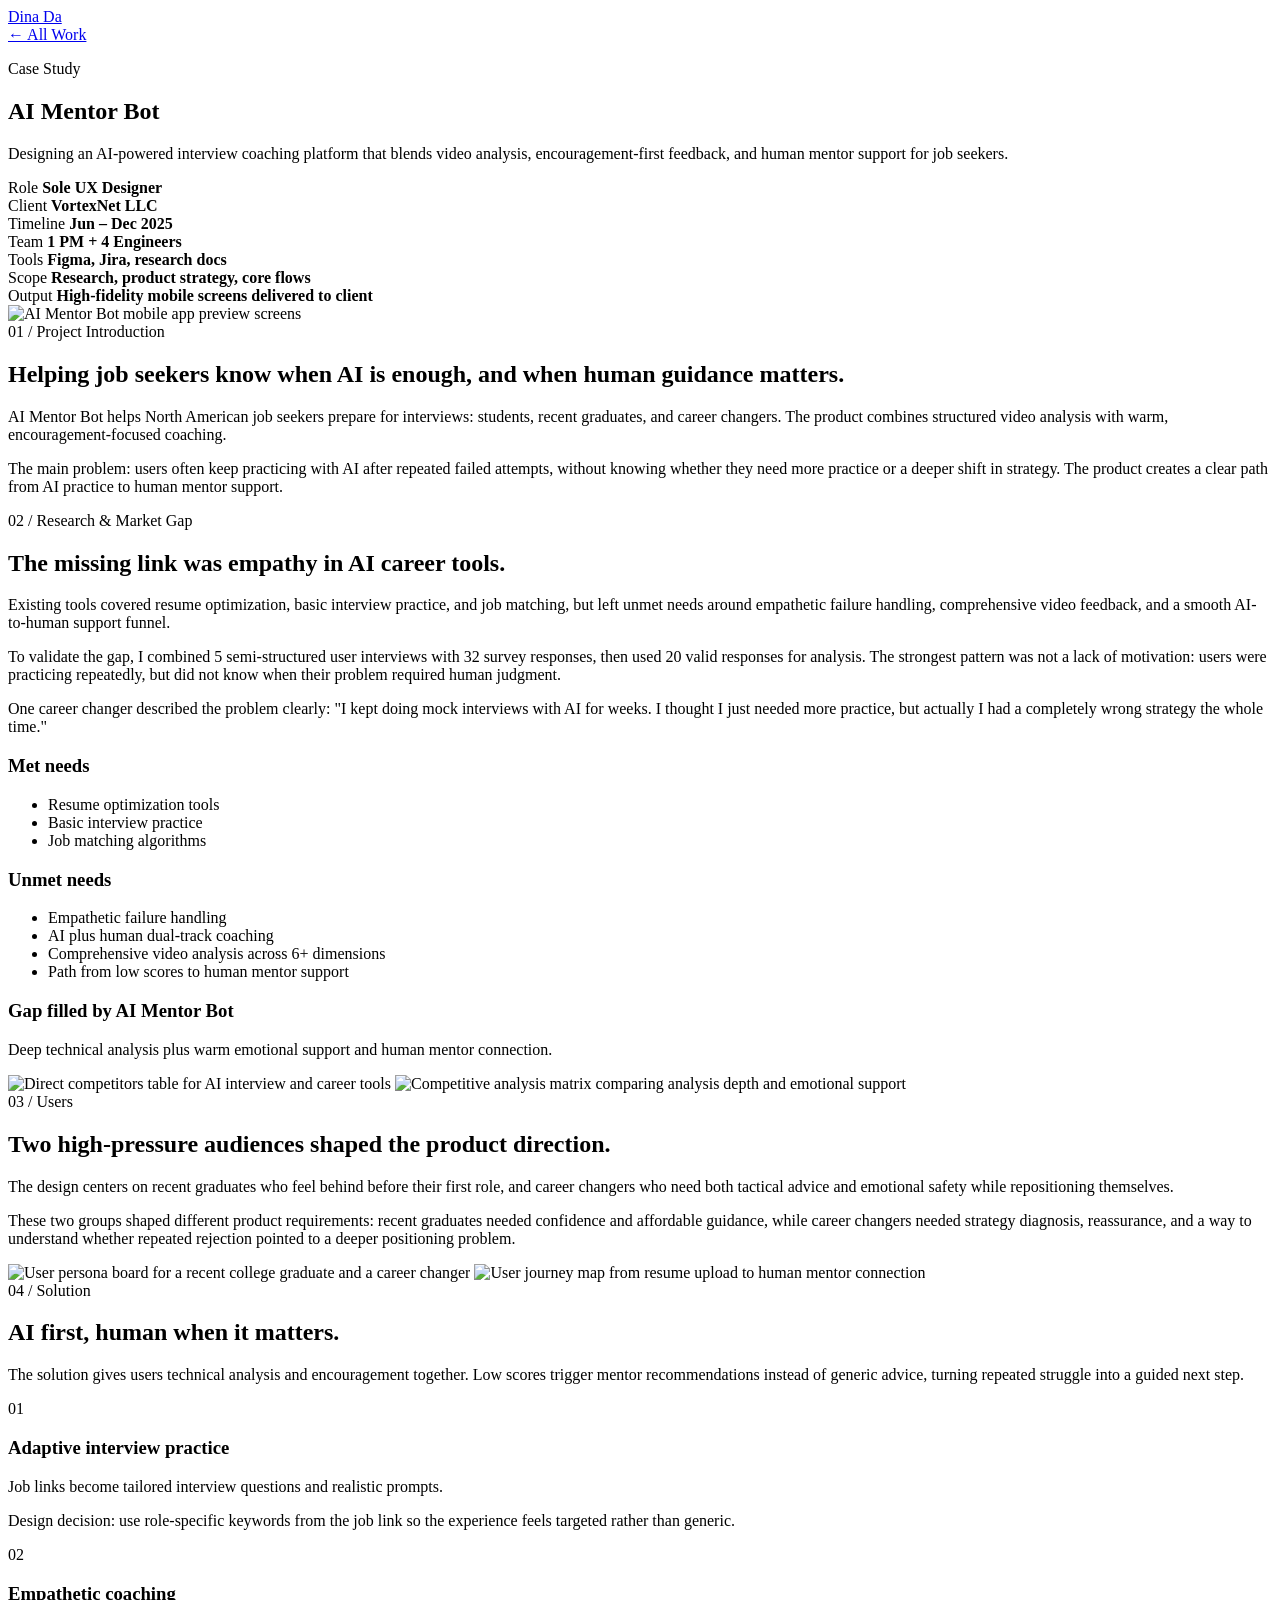
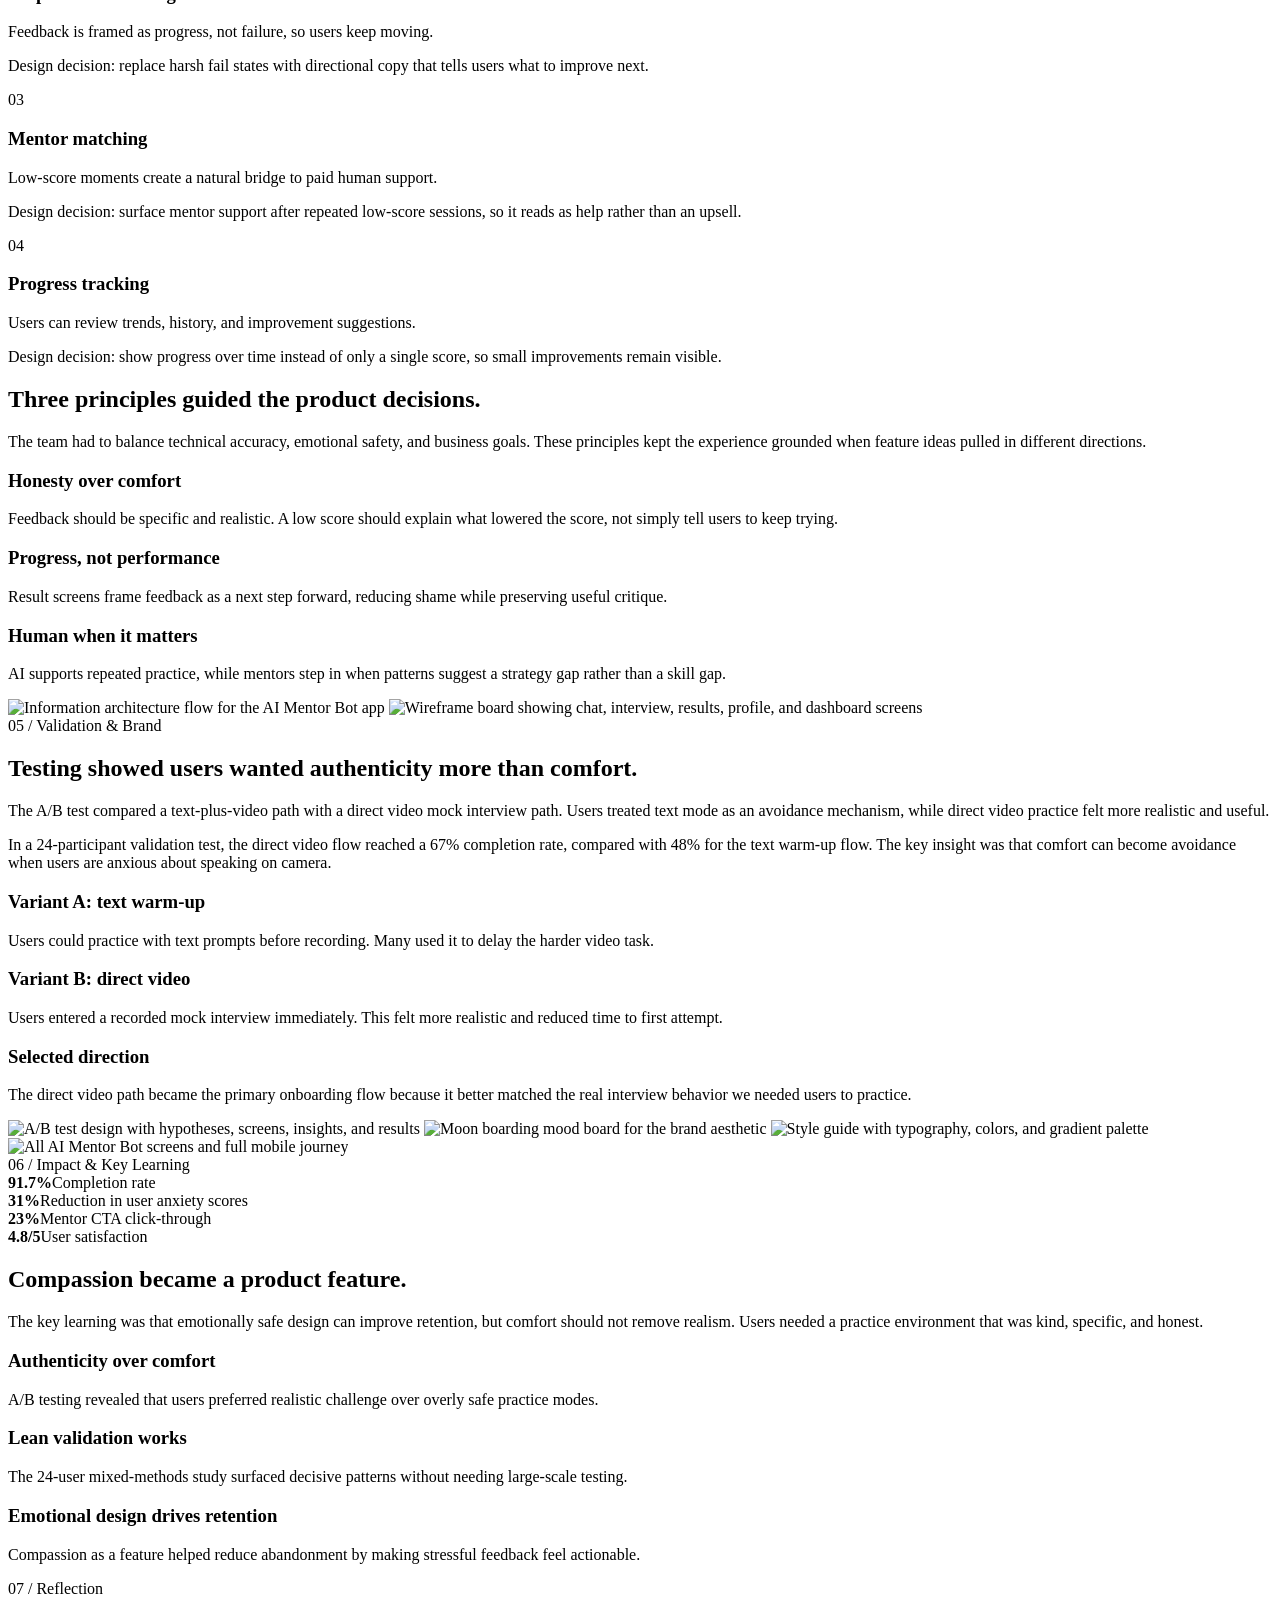
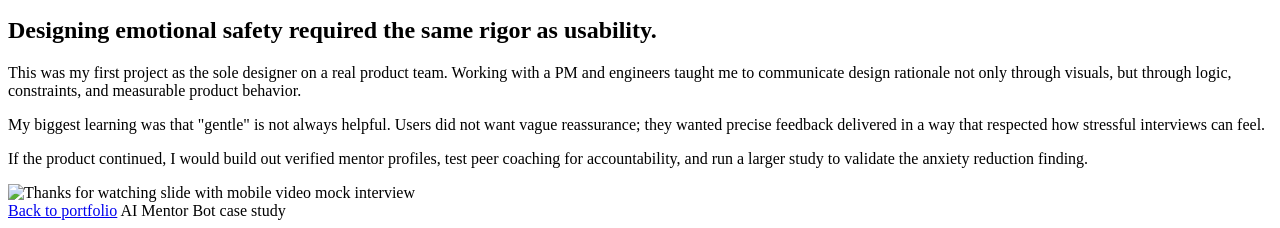
==== ai-mentor-bot/index.html @ ea724c3a "Sync with locked resume (2026-11-05): update ai-mentor-bot/index.html" ====
<!doctype html>
<html lang="en">
  <head>
    <meta charset="utf-8">
    <meta name="viewport" content="width=device-width, initial-scale=1">
    <title>AI Mentor Bot | Dina Da Portfolio</title>
    <meta
      name="description"
      content="AI Mentor Bot is an AI-powered interview coaching platform combining technical video analysis, empathetic support, and human mentor connection."
    >
    <link rel="preconnect" href="https://fonts.googleapis.com">
    <link rel="preconnect" href="https://fonts.gstatic.com" crossorigin>
    <link
      href="https://fonts.googleapis.com/css2?family=Inter:wght@400;500;600;700;800&family=Poppins:wght@500;600;700&display=swap"
      rel="stylesheet"
    >
    <link rel="stylesheet" href="ai-mentor-bot.css">
  </head>
  <body>
    <header class="site-header">
      <a class="brand" href="https://dinada.design/index.html" aria-label="Back to Dina Da portfolio">Dina Da</a>
      <nav class="nav" aria-label="Portfolio navigation">
        <a href="https://dinada.design/index.html">&larr; All Work</a>
      </nav>
    </header>

    <main>
      <section class="hero" aria-labelledby="case-title">
        <div class="hero-copy">
          <p class="eyebrow">Case Study</p>
          <h1 id="case-title">AI Mentor Bot</h1>
          <p class="hero-lede">
            Designing an AI-powered interview coaching platform that blends video analysis,
            encouragement-first feedback, and human mentor support for job seekers.
          </p>
          <div class="hero-meta" aria-label="Project summary">
            <div>
              <span>Role</span>
              <strong>Sole UX Designer</strong>
            </div>
            <div>
              <span>Client</span>
              <strong>VortexNet LLC</strong>
            </div>
            <div>
              <span>Timeline</span>
              <strong>Jun – Dec 2025</strong>
            </div>
            <div>
              <span>Team</span>
              <strong>1 PM + 4 Engineers</strong>
            </div>
            <div>
              <span>Tools</span>
              <strong>Figma, Jira, research docs</strong>
            </div>
            <div>
              <span>Scope</span>
              <strong>Research, product strategy, core flows</strong>
            </div>
            <div>
              <span>Output</span>
              <strong>High-fidelity mobile screens delivered to client</strong>
            </div>
          </div>
        </div>
        <div class="hero-art">
          <img src="../images/covers/project1.png" alt="AI Mentor Bot mobile app preview screens">
        </div>
      </section>

      <section class="section intro" id="overview">
        <div class="section-kicker">01 / Project Introduction</div>
        <div class="content-grid">
          <div>
            <h2>Helping job seekers know when AI is enough, and when human guidance matters.</h2>
          </div>
          <div class="copy-block">
            <p>
              AI Mentor Bot helps North American job seekers prepare for interviews: students, recent
              graduates, and career changers. The product combines structured video analysis with warm,
              encouragement-focused coaching.
            </p>
            <p>
              The main problem: users often keep practicing with AI after repeated failed attempts, without
              knowing whether they need more practice or a deeper shift in strategy. The product creates a
              clear path from AI practice to human mentor support.
            </p>
          </div>
        </div>
      </section>

      <section class="section" id="research">
        <div class="section-kicker">02 / Research & Market Gap</div>
        <div class="content-grid">
          <div>
            <h2>The missing link was empathy in AI career tools.</h2>
          </div>
          <div class="copy-block">
            <p>
              Existing tools covered resume optimization, basic interview practice, and job matching, but
              left unmet needs around empathetic failure handling, comprehensive video feedback, and a
              smooth AI-to-human support funnel.
            </p>
            <p>
              To validate the gap, I combined 5 semi-structured user interviews with 32 survey responses,
              then used 20 valid responses for analysis. The strongest pattern was not a lack of motivation:
              users were practicing repeatedly, but did not know when their problem required human judgment.
            </p>
            <p>
              One career changer described the problem clearly: "I kept doing mock interviews with AI for
              weeks. I thought I just needed more practice, but actually I had a completely wrong strategy
              the whole time."
            </p>
          </div>
        </div>
        <div class="needs-grid" aria-label="Market gap needs analysis">
          <article>
            <h3>Met needs</h3>
            <ul>
              <li>Resume optimization tools</li>
              <li>Basic interview practice</li>
              <li>Job matching algorithms</li>
            </ul>
          </article>
          <article>
            <h3>Unmet needs</h3>
            <ul>
              <li>Empathetic failure handling</li>
              <li>AI plus human dual-track coaching</li>
              <li>Comprehensive video analysis across 6+ dimensions</li>
              <li>Path from low scores to human mentor support</li>
            </ul>
          </article>
          <article class="needs-callout">
            <h3>Gap filled by AI Mentor Bot</h3>
            <p>Deep technical analysis plus warm emotional support and human mentor connection.</p>
          </article>
        </div>
        <div class="image-stack">
          <img src="assets/image-3.jpg" alt="Direct competitors table for AI interview and career tools">
          <img src="assets/image-4.jpg" alt="Competitive analysis matrix comparing analysis depth and emotional support">
        </div>
      </section>

      <section class="section">
        <div class="section-kicker">03 / Users</div>
        <div class="content-grid">
          <div>
            <h2>Two high-pressure audiences shaped the product direction.</h2>
          </div>
          <div class="copy-block">
            <p>
              The design centers on recent graduates who feel behind before their first role, and career
              changers who need both tactical advice and emotional safety while repositioning themselves.
            </p>
            <p>
              These two groups shaped different product requirements: recent graduates needed confidence and
              affordable guidance, while career changers needed strategy diagnosis, reassurance, and a way to
              understand whether repeated rejection pointed to a deeper positioning problem.
            </p>
          </div>
        </div>
        <img
          class="wide-shot"
          src="assets/image-5.jpg"
          alt="User persona board for a recent college graduate and a career changer"
        >
        <img
          class="wide-shot"
          src="assets/image-6.jpg"
          alt="User journey map from resume upload to human mentor connection"
        >
      </section>

      <section class="section" id="design">
        <div class="section-kicker">04 / Solution</div>
        <div class="content-grid">
          <div>
            <h2>AI first, human when it matters.</h2>
          </div>
          <div class="copy-block">
            <p>
              The solution gives users technical analysis and encouragement together. Low scores trigger
              mentor recommendations instead of generic advice, turning repeated struggle into a guided next
              step.
            </p>
          </div>
        </div>
        <div class="feature-grid">
          <article>
            <span>01</span>
            <h3>Adaptive interview practice</h3>
            <p>Job links become tailored interview questions and realistic prompts.</p>
            <p>Design decision: use role-specific keywords from the job link so the experience feels targeted rather than generic.</p>
          </article>
          <article>
            <span>02</span>
            <h3>Empathetic coaching</h3>
            <p>Feedback is framed as progress, not failure, so users keep moving.</p>
            <p>Design decision: replace harsh fail states with directional copy that tells users what to improve next.</p>
          </article>
          <article>
            <span>03</span>
            <h3>Mentor matching</h3>
            <p>Low-score moments create a natural bridge to paid human support.</p>
            <p>Design decision: surface mentor support after repeated low-score sessions, so it reads as help rather than an upsell.</p>
          </article>
          <article>
            <span>04</span>
            <h3>Progress tracking</h3>
            <p>Users can review trends, history, and improvement suggestions.</p>
            <p>Design decision: show progress over time instead of only a single score, so small improvements remain visible.</p>
          </article>
        </div>
        <div class="content-grid">
          <div>
            <h2>Three principles guided the product decisions.</h2>
          </div>
          <div class="copy-block">
            <p>
              The team had to balance technical accuracy, emotional safety, and business goals. These
              principles kept the experience grounded when feature ideas pulled in different directions.
            </p>
          </div>
        </div>
        <div class="learning-list" aria-label="Design principles">
          <article>
            <h3>Honesty over comfort</h3>
            <p>Feedback should be specific and realistic. A low score should explain what lowered the score, not simply tell users to keep trying.</p>
          </article>
          <article>
            <h3>Progress, not performance</h3>
            <p>Result screens frame feedback as a next step forward, reducing shame while preserving useful critique.</p>
          </article>
          <article>
            <h3>Human when it matters</h3>
            <p>AI supports repeated practice, while mentors step in when patterns suggest a strategy gap rather than a skill gap.</p>
          </article>
        </div>
        <img class="wide-shot tall" src="assets/image-8.jpg" alt="Information architecture flow for the AI Mentor Bot app">
        <img class="wide-shot tall" src="assets/image-9.jpg" alt="Wireframe board showing chat, interview, results, profile, and dashboard screens">
      </section>

      <section class="section" id="validation">
        <div class="section-kicker">05 / Validation & Brand</div>
        <div class="content-grid">
          <div>
            <h2>Testing showed users wanted authenticity more than comfort.</h2>
          </div>
          <div class="copy-block">
            <p>
              The A/B test compared a text-plus-video path with a direct video mock interview path. Users
              treated text mode as an avoidance mechanism, while direct video practice felt more realistic
              and useful.
            </p>
            <p>
              In a 24-participant validation test, the direct video flow reached a 67% completion rate,
              compared with 48% for the text warm-up flow. The key insight was that comfort can become
              avoidance when users are anxious about speaking on camera.
            </p>
          </div>
        </div>
        <div class="learning-list" aria-label="A/B test summary">
          <article>
            <h3>Variant A: text warm-up</h3>
            <p>Users could practice with text prompts before recording. Many used it to delay the harder video task.</p>
          </article>
          <article>
            <h3>Variant B: direct video</h3>
            <p>Users entered a recorded mock interview immediately. This felt more realistic and reduced time to first attempt.</p>
          </article>
          <article>
            <h3>Selected direction</h3>
            <p>The direct video path became the primary onboarding flow because it better matched the real interview behavior we needed users to practice.</p>
          </article>
        </div>
        <div class="image-stack">
          <img src="assets/image-10.png" alt="A/B test design with hypotheses, screens, insights, and results">
          <img src="assets/image-11.jpg" alt="Moon boarding mood board for the brand aesthetic">
          <img src="assets/image-12.jpg" alt="Style guide with typography, colors, and gradient palette">
          <img src="assets/image-13.png" alt="All AI Mentor Bot screens and full mobile journey">
        </div>
      </section>

      <section class="section impact" id="impact">
        <div class="section-kicker">06 / Impact & Key Learning</div>
        <div class="metrics">
          <div><strong>91.7%</strong><span>Completion rate</span></div>
          <div><strong>31%</strong><span>Reduction in user anxiety scores</span></div>
          <div><strong>23%</strong><span>Mentor CTA click-through</span></div>
          <div><strong>4.8/5</strong><span>User satisfaction</span></div>
        </div>
        <div class="content-grid">
          <div>
            <h2>Compassion became a product feature.</h2>
          </div>
          <div class="copy-block">
            <p>
              The key learning was that emotionally safe design can improve retention, but comfort should
              not remove realism. Users needed a practice environment that was kind, specific, and honest.
            </p>
          </div>
        </div>
        <div class="learning-list" aria-label="Key learnings">
          <article>
            <h3>Authenticity over comfort</h3>
            <p>A/B testing revealed that users preferred realistic challenge over overly safe practice modes.</p>
          </article>
          <article>
            <h3>Lean validation works</h3>
            <p>The 24-user mixed-methods study surfaced decisive patterns without needing large-scale testing.</p>
          </article>
          <article>
            <h3>Emotional design drives retention</h3>
            <p>Compassion as a feature helped reduce abandonment by making stressful feedback feel actionable.</p>
          </article>
        </div>
      </section>

      <section class="section">
        <div class="section-kicker">07 / Reflection</div>
        <div class="content-grid">
          <div>
            <h2>Designing emotional safety required the same rigor as usability.</h2>
          </div>
          <div class="copy-block">
            <p>
              This was my first project as the sole designer on a real product team. Working with a PM and
              engineers taught me to communicate design rationale not only through visuals, but through
              logic, constraints, and measurable product behavior.
            </p>
            <p>
              My biggest learning was that "gentle" is not always helpful. Users did not want vague
              reassurance; they wanted precise feedback delivered in a way that respected how stressful
              interviews can feel.
            </p>
            <p>
              If the product continued, I would build out verified mentor profiles, test peer coaching for
              accountability, and run a larger study to validate the anxiety reduction finding.
            </p>
          </div>
        </div>
      </section>

      <section class="closing">
        <img src="assets/image-15.jpg" alt="Thanks for watching slide with mobile video mock interview">
      </section>
    </main>

    <footer class="footer">
      <a href="https://dinada.design/index.html">Back to portfolio</a>
      <span>AI Mentor Bot case study</span>
    </footer>
    <script>
      (() => {
        const animatedItems = document.querySelectorAll(
          ".section, .wide-shot, .image-stack img, .needs-grid article, .feature-grid article, .metrics div, .learning-list article, .closing img"
        );
        const prefersReducedMotion = window.matchMedia("(prefers-reduced-motion: reduce)").matches;

        if (prefersReducedMotion || !("IntersectionObserver" in window)) {
          animatedItems.forEach((item) => item.classList.add("is-visible"));
          return;
        }

        animatedItems.forEach((item) => item.classList.add("reveal"));

        const observer = new IntersectionObserver(
          (entries) => {
            entries.forEach((entry) => {
              if (!entry.isIntersecting) return;
              entry.target.classList.add("is-visible");
              observer.unobserve(entry.target);
            });
          },
          {
            rootMargin: "0px 0px -12% 0px",
            threshold: 0.12,
          }
        );

        animatedItems.forEach((item) => observer.observe(item));

        const revealVisibleItems = () => {
          animatedItems.forEach((item) => {
            if (item.classList.contains("is-visible")) return;
            const rect = item.getBoundingClientRect();
            if (rect.top < window.innerHeight * 0.9 && rect.bottom > 0) {
              item.classList.add("is-visible");
              observer.unobserve(item);
            }
          });
        };

        window.addEventListener("scroll", revealVisibleItems, { passive: true });
        window.addEventListener("resize", revealVisibleItems);
        requestAnimationFrame(revealVisibleItems);
      })();
    </script>
  </body>
</html>
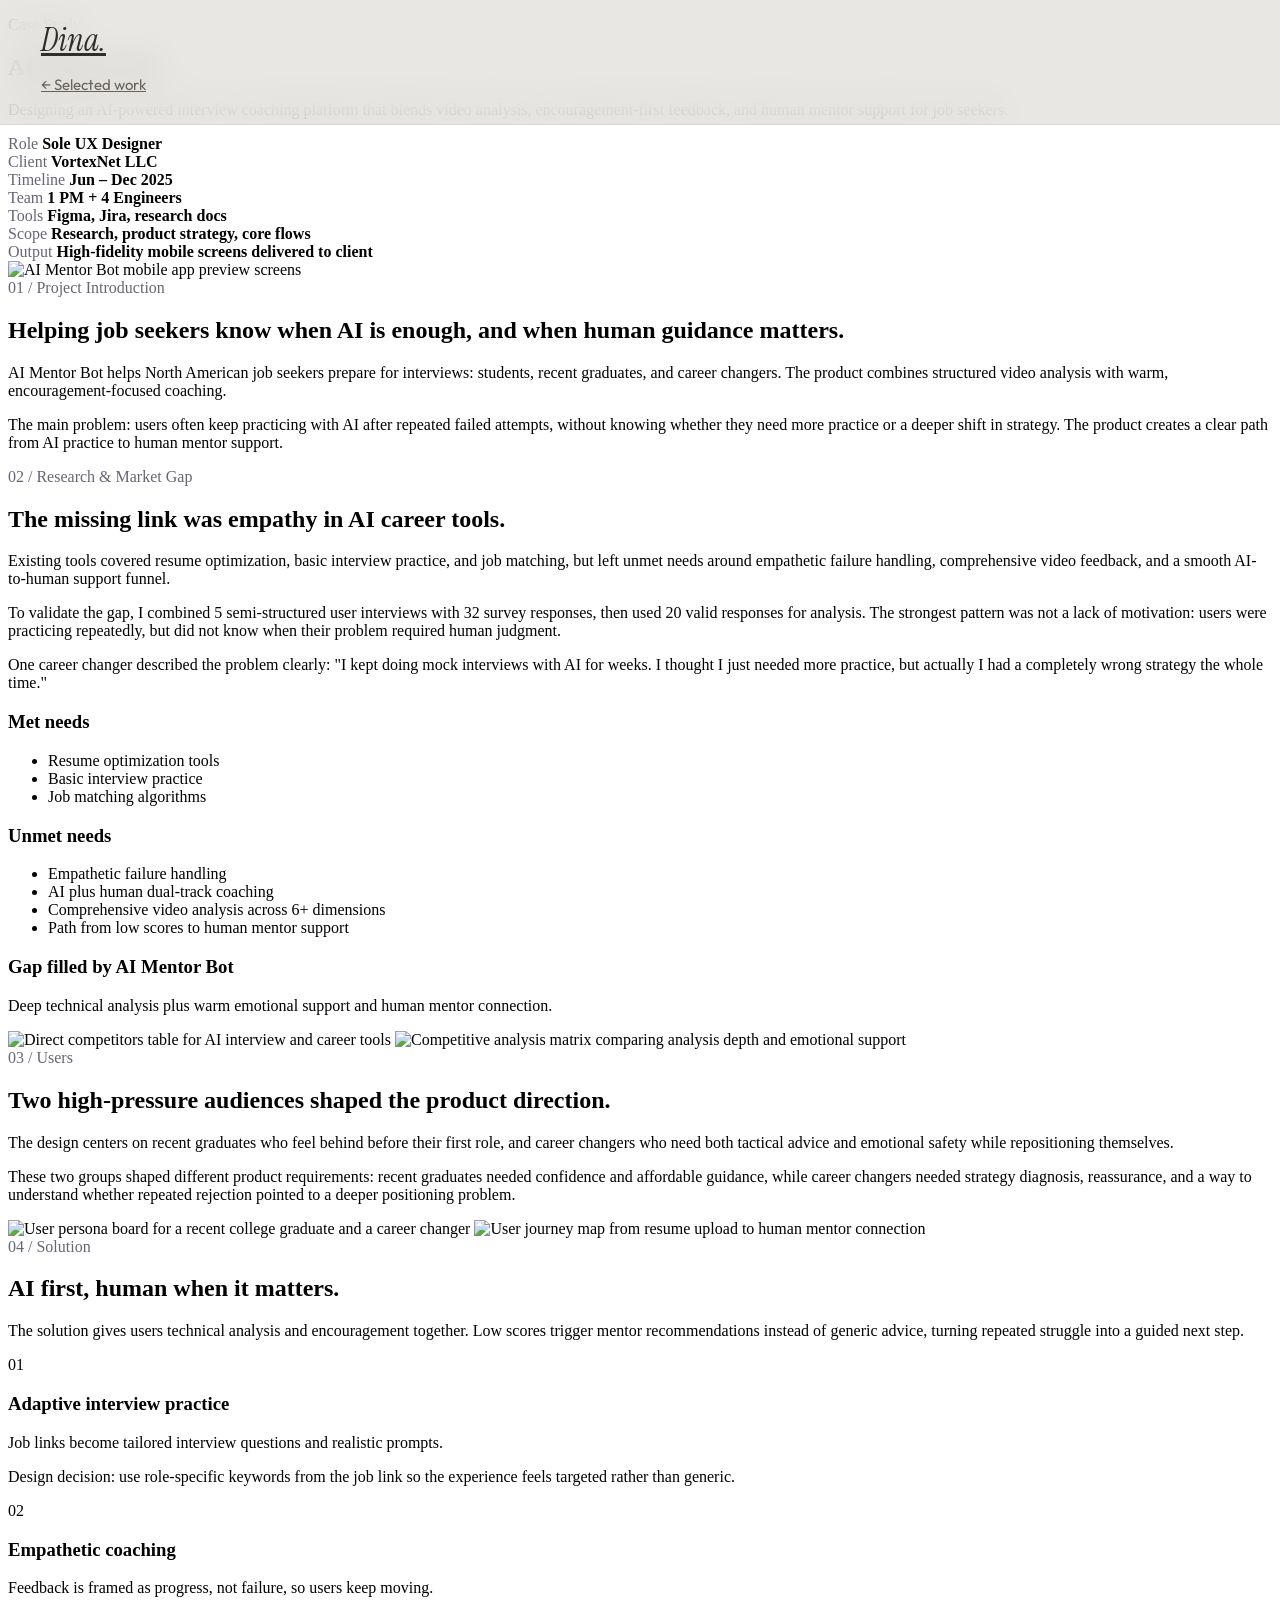
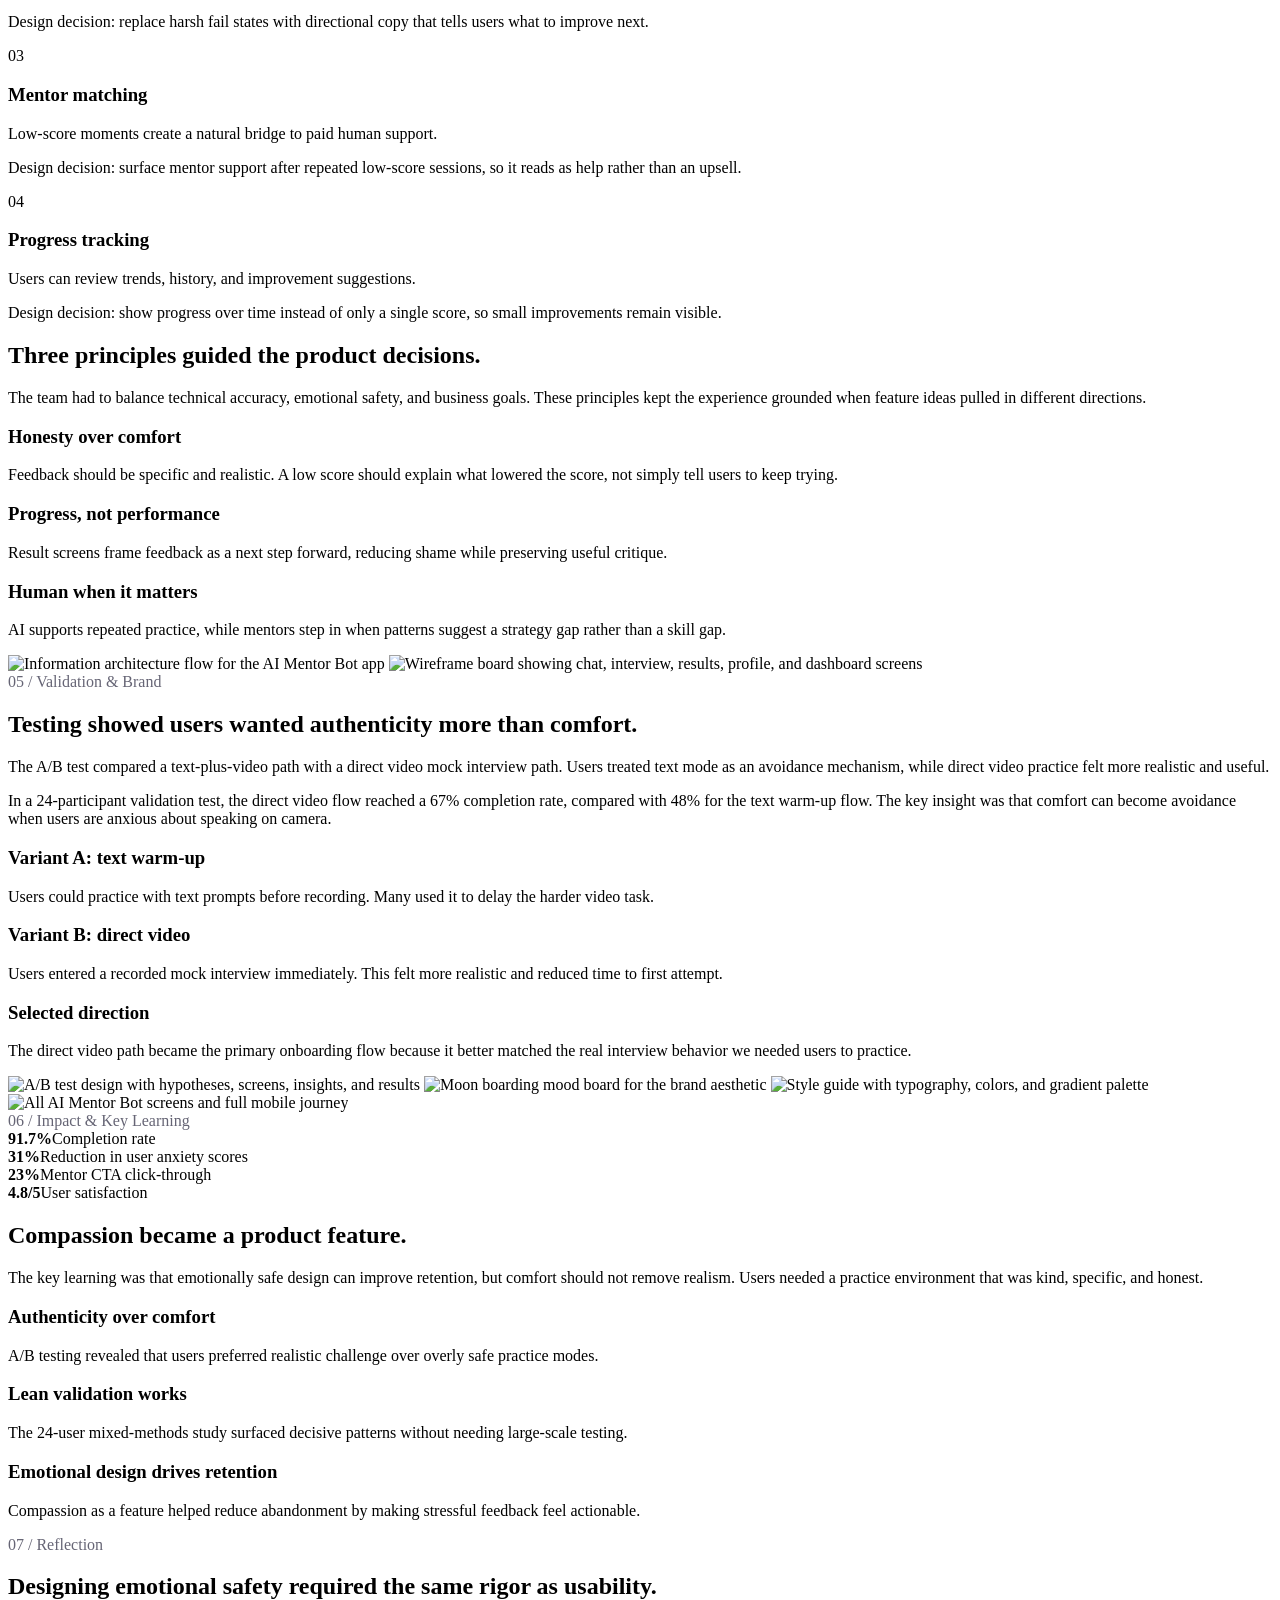
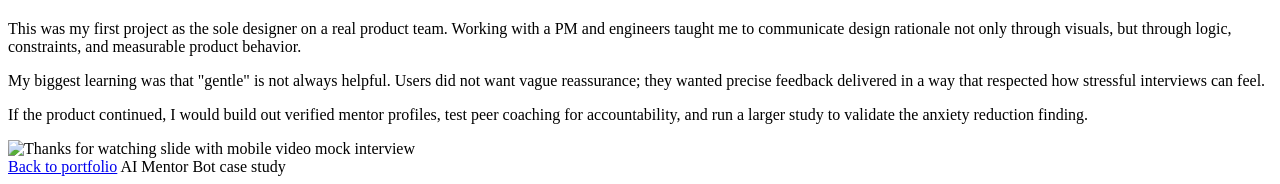
==== commit 6ab29bd8: "Publish approved warm-gray hero and subtle project card glow" ====
--- a/ai-mentor-bot/index.html
+++ b/ai-mentor-bot/index.html
@@ -15,12 +15,15 @@
       rel="stylesheet"
     >
     <link rel="stylesheet" href="ai-mentor-bot.css">
-  </head>
-  <body>
+  <link href="https://fonts.googleapis.com/css2?family=Instrument+Serif:ital@0;1&family=Outfit:wght@400;500;600&display=swap" rel="stylesheet">
+  <link rel="stylesheet" href="../portfolio-system.css">
+  <script src="../portfolio-system.js" defer></script>
+</head>
+  <body class="portfolio-case">
     <header class="site-header">
-      <a class="brand" href="https://dinada.design/index.html" aria-label="Back to Dina Da portfolio">Dina Da</a>
+      <a class="brand" href="../index.html" aria-label="Back to Dina Da portfolio">Dina.</a>
       <nav class="nav" aria-label="Portfolio navigation">
-        <a href="https://dinada.design/index.html">&larr; All Work</a>
+        <a href="../index.html#projects">&larr; Selected work</a>
       </nav>
     </header>
 
@@ -349,7 +352,7 @@
     </main>
 
     <footer class="footer">
-      <a href="https://dinada.design/index.html">Back to portfolio</a>
+      <a href="../index.html#projects">Back to portfolio</a>
       <span>AI Mentor Bot case study</span>
     </footer>
     <script>
--- a/portfolio-system.css
+++ b/portfolio-system.css
@@ -0,0 +1,28 @@
+/* Shared portfolio shell. Project artwork, content layouts and About structure remain intact. */
+:root { --portfolio-bg:#E3E1DC; --portfolio-ink:#302E2B; --portfolio-muted:#66625D; --portfolio-accent:#5B5BD6; --portfolio-sans:'Outfit',sans-serif; --portfolio-logo:'Instrument Serif',Georgia,serif; --portfolio-gutter:clamp(24px,3.2vw,52px); }
+a:focus-visible, button:focus-visible, [tabindex="0"]:focus-visible { outline:2px solid var(--portfolio-accent); outline-offset:4px; }
+html { scroll-padding-top:104px; }
+#home .pixel-accent { white-space:nowrap; }
+#home .hero-refresh-note { color:#66625D; }
+.portfolio-case .site-header { position:fixed; inset:0 0 auto; left:0; width:100%; margin:0; transform:none; padding:18px var(--portfolio-gutter); min-height:84px; z-index:1000; background:rgba(227,225,220,.78); backdrop-filter:blur(18px); border-bottom:1px solid rgba(48,46,43,.07); }
+.portfolio-case .site-header .brand, .portfolio-colour nav .nav-name { display:inline-flex; align-items:center; min-height:44px; font:italic 400 32px/1 var(--portfolio-logo); letter-spacing:0; color:var(--portfolio-ink); text-shadow:none; }
+.portfolio-case .site-header .nav a, .portfolio-colour nav .nav-back { display:inline-flex; align-items:center; min-height:44px; font:400 15px/1.4 var(--portfolio-sans); letter-spacing:0; text-transform:none; color:var(--portfolio-muted); padding:0; background:transparent; border:0; box-shadow:none; }
+.portfolio-case .site-header .nav a:hover, .portfolio-colour nav .nav-back:hover { color:var(--portfolio-accent); background:transparent; }
+.portfolio-colour nav { padding:18px var(--portfolio-gutter); min-height:84px; background:rgba(227,225,220,.78); backdrop-filter:blur(18px); border-bottom:1px solid rgba(48,46,43,.07); }
+/* Descriptive labels have a readable base contrast; project art colors are preserved. */
+.portfolio-case .hero-meta span, .portfolio-case .section-kicker { color:#666575; }
+@media(max-width:900px) {
+ .portfolio-case .site-header, .portfolio-colour nav { padding:14px 22px; min-height:72px; }
+ .portfolio-case .site-header .brand, .portfolio-colour nav .nav-name { font-size:28px; }
+ .portfolio-case .site-header .nav a, .portfolio-colour nav .nav-back { font-size:14px; }
+ .portfolio-colour .card-grid { grid-template-columns:minmax(0,1fr) !important; }
+ .portfolio-colour .card { min-width:0; overflow-wrap:break-word; }
+ .portfolio-colour .two-col > *, .portfolio-colour .quad-grid > * { min-width:0; }
+}
+@media(max-width:640px) {
+ #home .hero-refresh-inner { max-width:100%; }
+ #home .hero-refresh-title { font-size:clamp(30px,8vw,44px); }
+ .portfolio-colour .img-three, .portfolio-colour .img-four, .portfolio-colour .img-five { grid-template-columns:repeat(2,minmax(0,1fr)); }
+}
+@media(hover:none) { #cur,#cur-ring { display:none; } body,a,button { cursor:auto; } }
+@media(prefers-reduced-motion:reduce) { html { scroll-behavior:auto !important; } }
